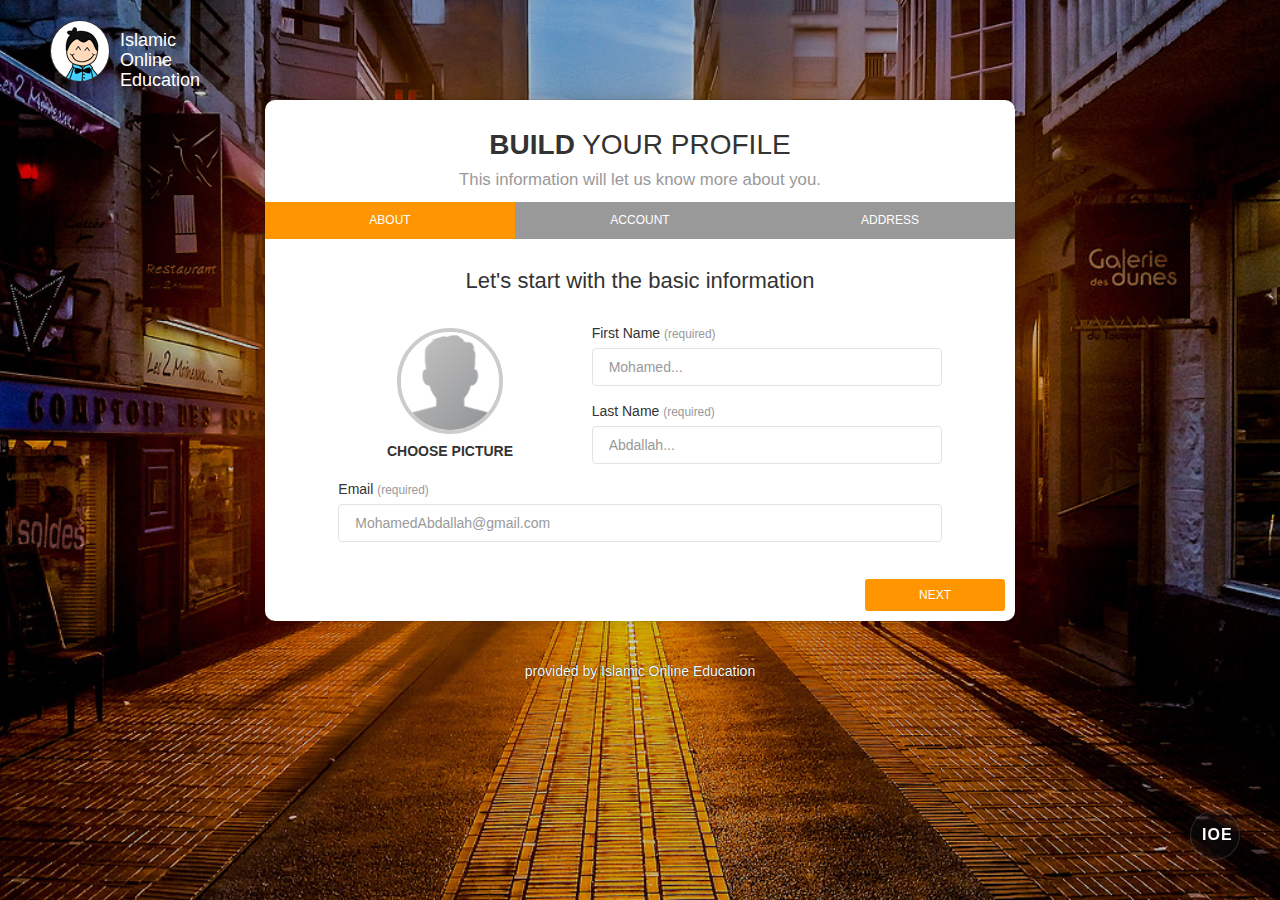
==== registration.html @ 0004ccb8 "Add files via upload" ====
<!doctype html>
<html lang="en">
<head>
	<meta charset="utf-8" />
	<link rel="apple-touch-icon" sizes="76x76" href="assets/img/apple-icon.png">
	<link rel="icon" type="image/png" href="assets/img/favicon.png">
	<meta http-equiv="X-UA-Compatible" content="IE=edge,chrome=1" />
	<title>Islamic Online Education Registration</title>

	<meta content='width=device-width, initial-scale=1.0, maximum-scale=1.0, user-scalable=0' name='viewport' />
    <meta name="viewport" content="width=device-width" />

	<!--     Fonts and icons     -->
    <link href="http://netdna.bootstrapcdn.com/font-awesome/4.4.0/css/font-awesome.css" rel="stylesheet">

	<!-- CSS Files -->
    <link href="assets/css/bootstrap.min.css" rel="stylesheet" />
	<link href="assets/css/gsdk-bootstrap-wizard.css" rel="stylesheet" />

	<!-- CSS Just for demo purpose, don't include it in your project -->
	<link href="assets/css/demo.css" rel="stylesheet" />
</head>

<body>
<div class="image-container set-full-height" style="background-image: url('assets/img/wizard.jpg')">
    <!--   Creative Tim Branding   -->
    <a href="http://creative-tim.com">
         <div class="logo-container">
            <div class="logo">
                <img src="assets/img/new_logo.png">
            </div>
            <div class="brand">
                Islamic Online Education
            </div>
        </div>
    </a>

	<!--  Made With Get Shit Done Kit  -->
		<a href="http://demos.creative-tim.com/get-shit-done/index.html?ref=get-shit-done-bootstrap-wizard" class="made-with-mk">
			<div class="brand">IOE</div>
			<div class="made-with">Provided by <strong>IOE</strong></div>
		</a>

    <!--   Big container   -->
    <div class="container">
        <div class="row">
        <div class="col-sm-8 col-sm-offset-2">

            <!--      Wizard container        -->
            <div class="wizard-container">

                <div class="card wizard-card" data-color="orange" id="wizardProfile">
                    <form action="" method="">
                <!--        You can switch ' data-color="orange" '  with one of the next bright colors: "blue", "green", "orange", "red"          -->

                    	<div class="wizard-header">
                        	<h3>
                        	   <b>BUILD</b> YOUR PROFILE <br>
                        	   <small>This information will let us know more about you.</small>
                        	</h3>
                    	</div>

						<div class="wizard-navigation">
							<ul>
	                            <li><a href="#about" data-toggle="tab">About</a></li>
	                            <li><a href="#account" data-toggle="tab">Account</a></li>
	                            <li><a href="#address" data-toggle="tab">Address</a></li>
	                        </ul>

						</div>

                        <div class="tab-content">
                            <div class="tab-pane" id="about">
                              <div class="row">
                                  <h4 class="info-text"> Let's start with the basic information</h4>
                                  <div class="col-sm-4 col-sm-offset-1">
                                     <div class="picture-container">
                                          <div class="picture">
                                              <img src="assets/img/default-avatar.png" class="picture-src" id="wizardPicturePreview" title=""/>
                                              <input type="file" id="wizard-picture">
                                          </div>
                                          <h6>Choose Picture</h6>
                                      </div>
                                  </div>
                                  <div class="col-sm-6">
                                      <div class="form-group">
                                        <label>First Name <small>(required)</small></label>
                                        <input name="firstname" type="text" class="form-control" placeholder="Mohamed...">
                                      </div>
                                      <div class="form-group">
                                        <label>Last Name <small>(required)</small></label>
                                        <input name="lastname" type="text" class="form-control" placeholder="Abdallah...">
                                      </div>
                                  </div>
                                  <div class="col-sm-10 col-sm-offset-1">
                                      <div class="form-group">
                                          <label>Email <small>(required)</small></label>
                                          <input name="email" type="email" class="form-control" placeholder="MohamedAbdallah@gmail.com">
                                      </div>
                                  </div>
                              </div>
                            </div>
                            <div class="tab-pane" id="account">
                                <h4 class="info-text"> What is your Level of your Education </h4>
                                <div class="row">
                                    <div class="col-sm-10 col-sm-offset-1">
                                        <div class="col-sm-4">
                                            <div class="choice" data-toggle="wizard-checkbox">
                                                <input type="checkbox" name="jobb" value="Primary">
                                                <div class="icon">
                                                    <i class="fa fa-pencil"></i>
                                                </div>
                                                <h6>Primary</h6>
                                            </div>
                                        </div>
                                        <div class="col-sm-4">
                                            <div class="choice" data-toggle="wizard-checkbox">
                                                <input type="checkbox" name="jobb" value="Intermediate">
                                                <div class="icon">
                                                    <i class="fa fa-terminal"></i>
                                                </div>
                                                <h6>Intermediate</h6>
                                            </div>

                                        </div>
                                        <div class="col-sm-4">
                                            <div class="choice" data-toggle="wizard-checkbox">
                                                <input type="checkbox" name="jobb" value="High/Advanced">
                                                <div class="icon">
                                                    <i class="fa fa-laptop"></i>
                                                </div>
                                                <h6>High/Advanced</h6>
                                            </div>

                                        </div>
                                    </div>

                                </div>
                            </div>
                            <div class="tab-pane" id="address">
                                <div class="row">
                                    <div class="col-sm-12">
                                        <h4 class="info-text"> Where Do you Live? </h4>
                                    </div>
                                    <div class="col-sm-7 col-sm-offset-1">
                                         <div class="form-group">
                                            <label>Your City</label>
                                            <input type="text" class="form-control" placeholder="Hargeisa">
                                          </div>
                                    </div>
                                    <div class="col-sm-3">
                                         <div class="form-group">
                                            <label>Your Province</label>
                                            <input type="text" class="form-control" placeholder="Marodijeh">
                                          </div>
                                    </div>
                                    <div class="col-sm-5 col-sm-offset-1">
                                         <div class="form-group">
                                            <label>Your Village</label>
                                            <input type="text" class="form-control" placeholder="Qudhac-dheer...">
                                          </div>
                                    </div>
                                    <div class="col-sm-5">
                                         <div class="form-group">
                                            <label>Country</label><br>
                                             <select name="country" class="form-control">
                                                <option value="Afghanistan"> Afghanistan </option>
                                                <option value="Albania"> Albania </option>
                                                <option value="Algeria"> Algeria </option>
                                                <option value="American Samoa"> American Samoa </option>
                                                <option value="Andorra"> Andorra </option>
                                                <option value="Angola"> Angola </option>
                                                <option value="Anguilla"> Anguilla </option>
                                                <option value="Antarctica"> Antarctica </option>
                                                <option value="Somalia"> Somalia
                                                </option>
                                                <option value="...">...</option>
                                            </select>
                                          </div>
                                    </div>
                                </div>
                            </div>
                        </div>
                        <div class="wizard-footer height-wizard">
                            <div class="pull-right">
                                <input type='button' class='btn btn-next btn-fill btn-warning btn-wd btn-sm' name='next' value='Next' />
                                <a href="finish.html"><input type='button' class='btn btn-finish btn-fill btn-warning btn-wd btn-sm' name='finish' value='Finish' /> </a>

                            </div>

                            <div class="pull-left">
                                <input type='button' class='btn btn-previous btn-fill btn-default btn-wd btn-sm' name='previous' value='Previous' />
                            </div>
                            <div class="clearfix"></div>
                        </div>

                    </form>
                </div>
            </div> <!-- wizard container -->
        </div>
        </div><!-- end row -->
    </div> <!--  big container -->

    <div class="footer">
        <div class="container">
             provided by Islamic Online Education
        </div>
    </div>

</div>

</body>

	<!--   Core JS Files   -->
	<script src="assets/js/jquery-2.2.4.min.js" type="text/javascript"></script>
	<script src="assets/js/bootstrap.min.js" type="text/javascript"></script>
	<script src="assets/js/jquery.bootstrap.wizard.js" type="text/javascript"></script>

	<!--  Plugin for the Wizard -->
	<script src="assets/js/gsdk-bootstrap-wizard.js"></script>

	<!--  More information about jquery.validate here: http://jqueryvalidation.org/	 -->
	<script src="assets/js/jquery.validate.min.js"></script>

</html>
---- assets/css/demo.css ----
.logo-container{
    left: 50px;
    position: absolute;
    top: 20px;
     z-index: 3;
}
.logo-container .logo{
    overflow: hidden;
    border-radius: 50%;
    border: 1px solid #333333;
    width: 60px;
    float: left;
}
.logo-container .brand{
    font-size: 18px;
    color: #FFFFFF;
    line-height: 20px;
    float: left;
    margin-left: 10px;
    margin-top: 10px;
    width: 60px
}
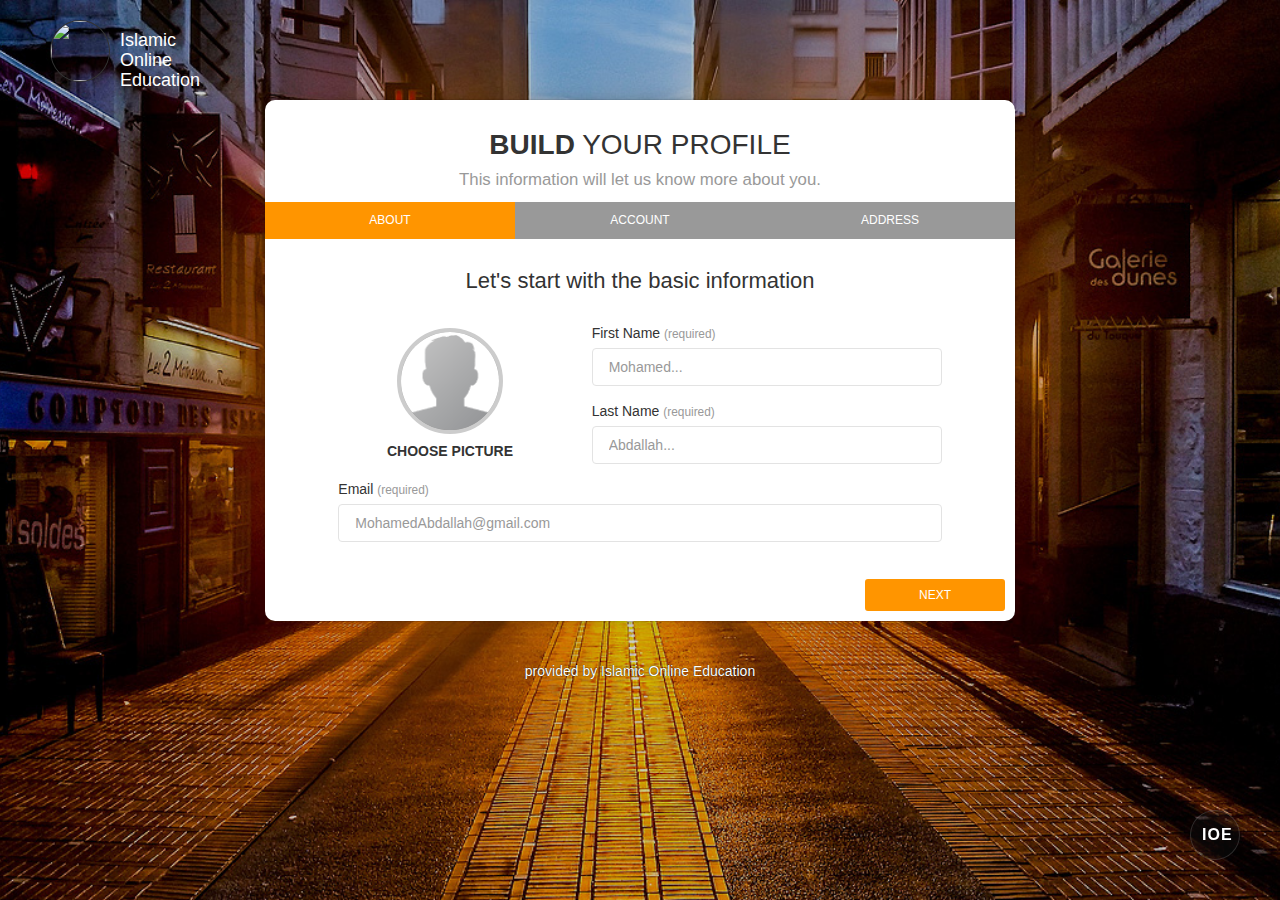
==== commit 74ce4dcd: "Add files via upload" ====
--- a/registration.html
+++ b/registration.html
@@ -27,7 +27,7 @@
     <a href="http://creative-tim.com">
          <div class="logo-container">
             <div class="logo">
-                <img src="assets/img/new_logo.png">
+                <img src="assets/img/logo.png" width="60" height="60">
             </div>
             <div class="brand">
                 Islamic Online Education
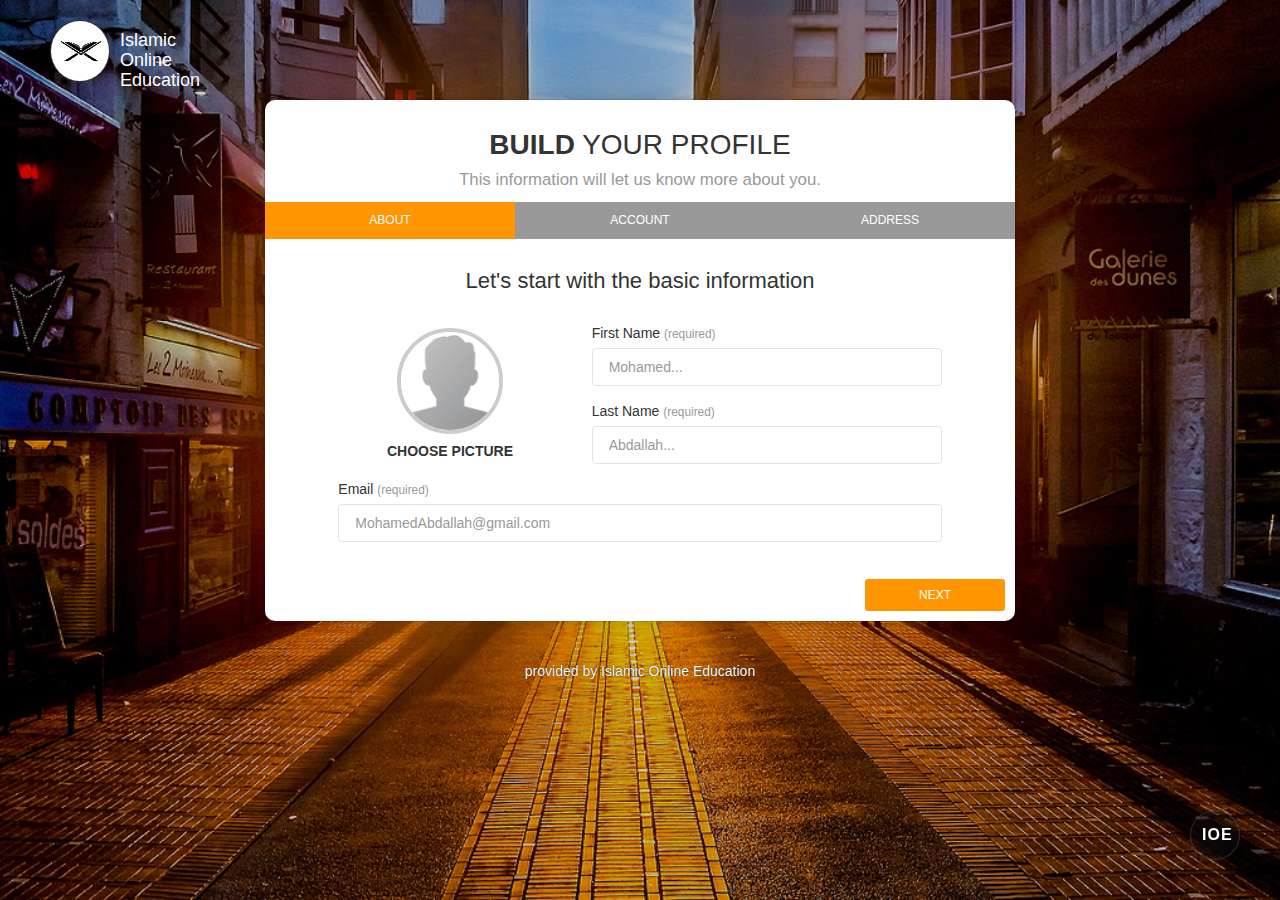
==== commit d4131062: "Add files via upload" ====
--- a/registration.html
+++ b/registration.html
@@ -24,7 +24,7 @@
 <body>
 <div class="image-container set-full-height" style="background-image: url('assets/img/wizard.jpg')">
     <!--   Creative Tim Branding   -->
-    <a href="http://creative-tim.com">
+    <a href="index.html">
          <div class="logo-container">
             <div class="logo">
                 <img src="assets/img/logo.png" width="60" height="60">
